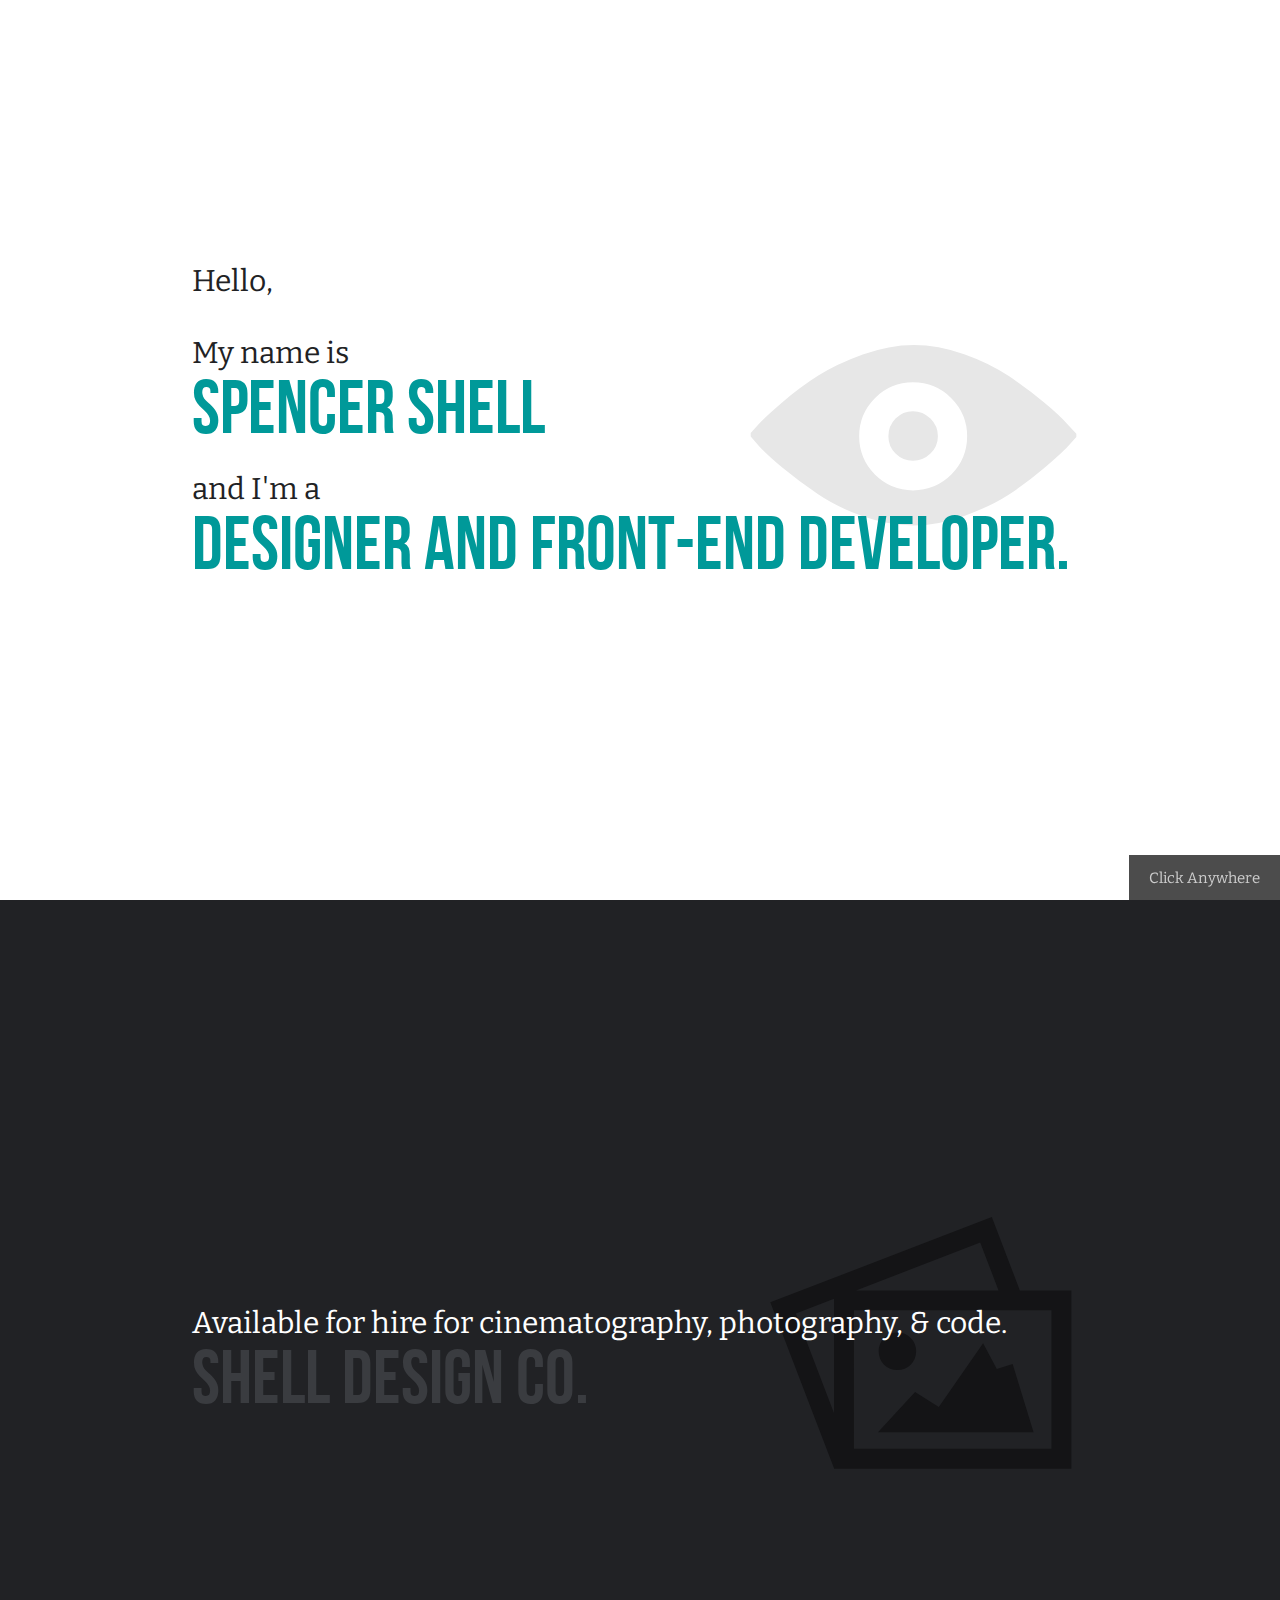
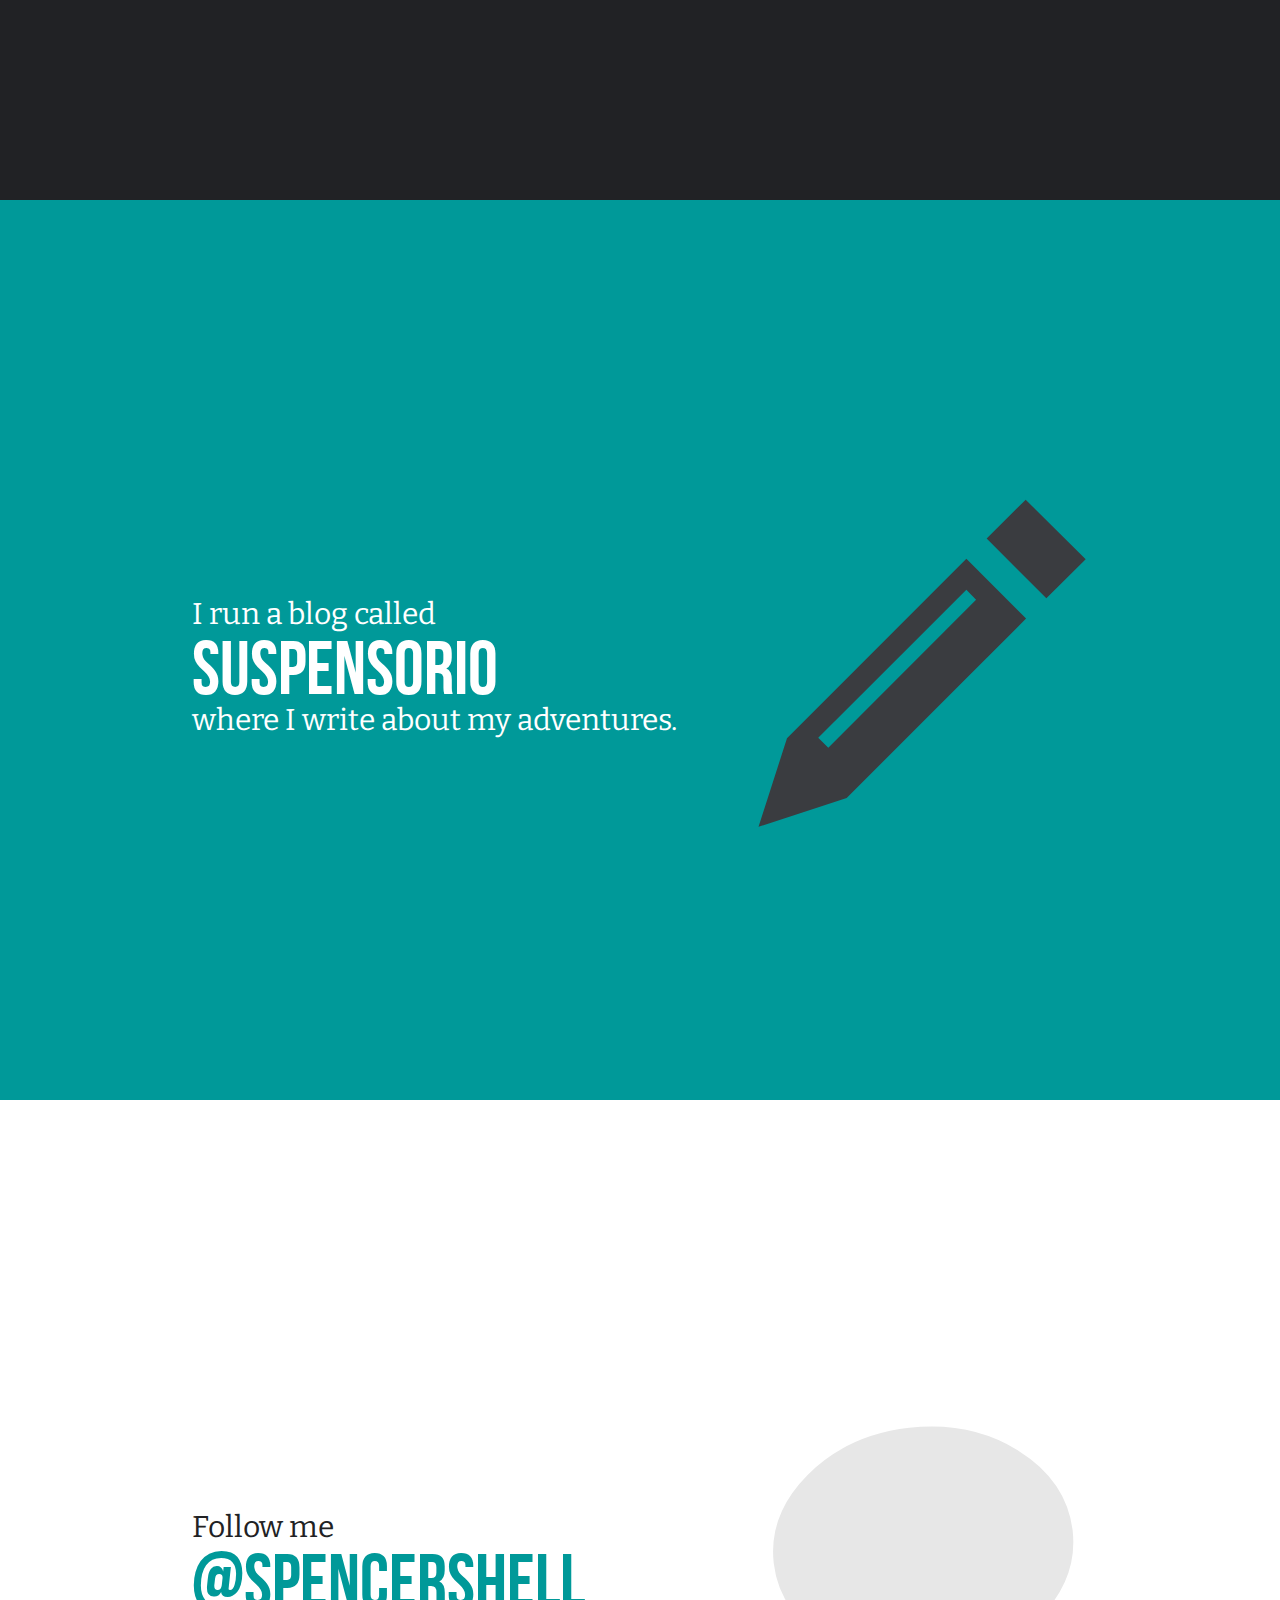
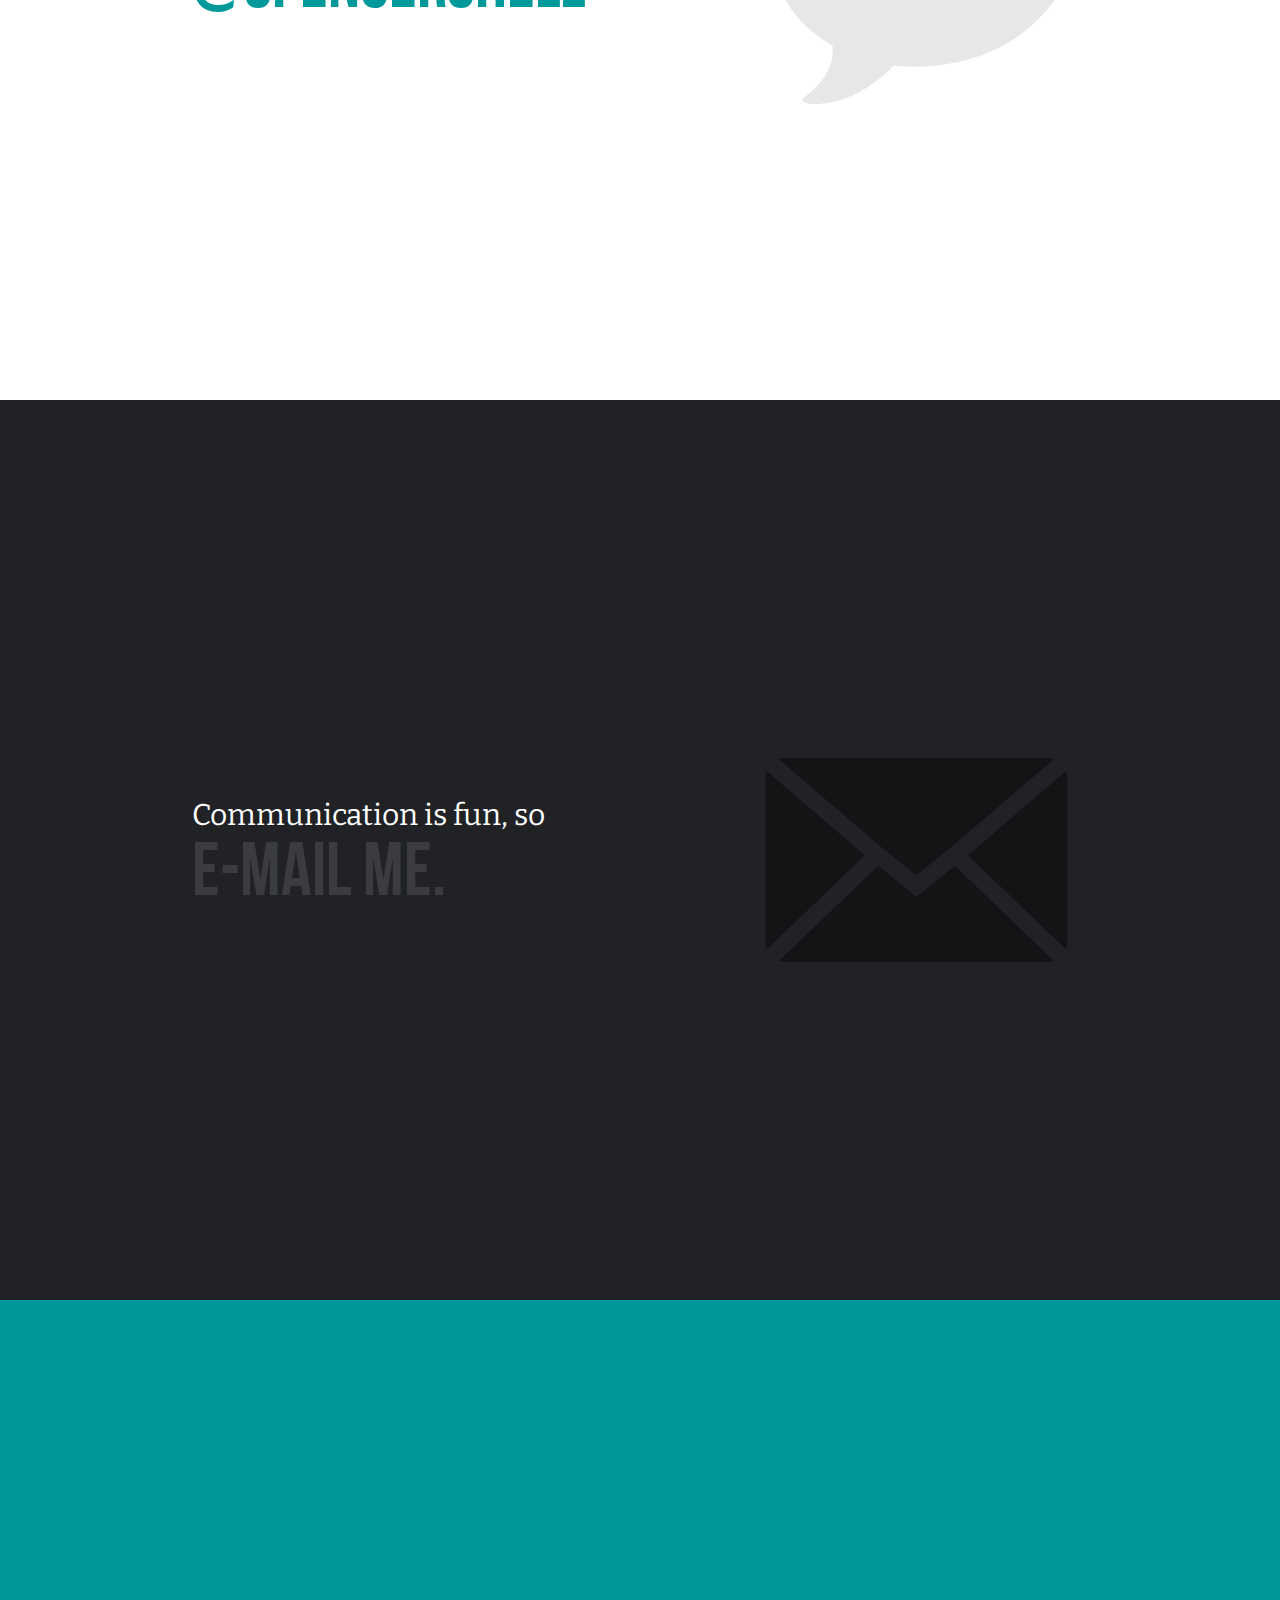
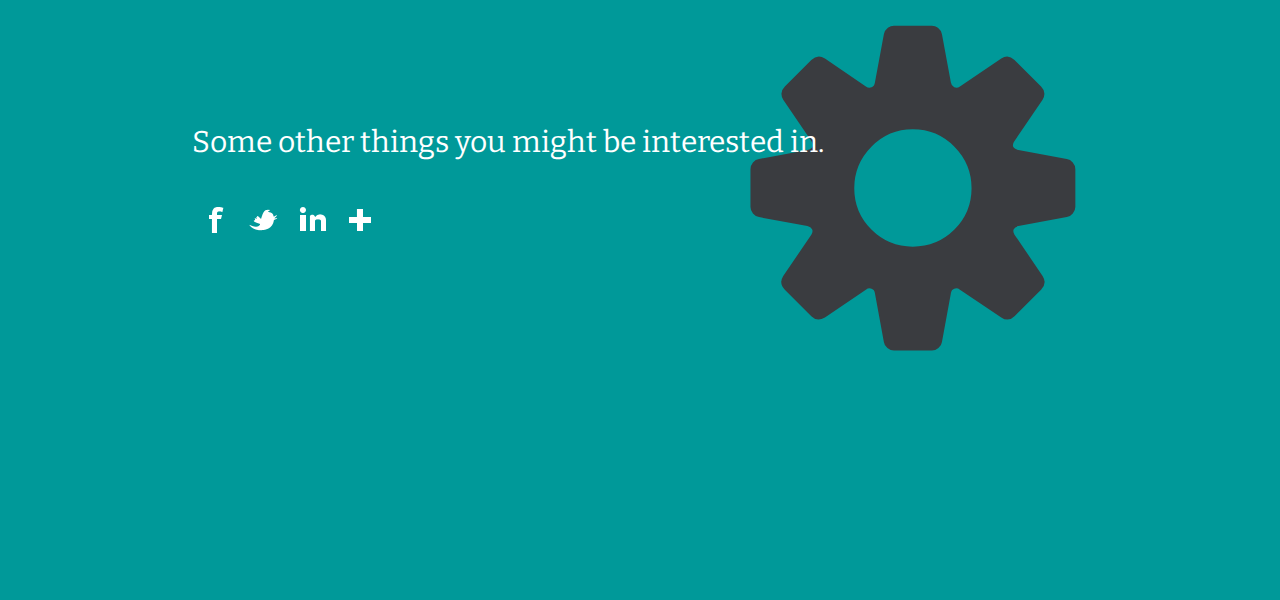
==== gh-pages/index.html @ f1c6f6f5 "spencer-shell" ====
<!DOCTYPE HTML PUBLIC "-//W3C//DTD HTML 4.01 Transitional//EN"
"http://www.w3.org/TR/html4/loose.dtd"> <head>

<!--

             
-->       

<title>
Spencer Shell - I Solve Problems
</title>

<!-- Meta Tags -->
<meta http-equiv="Content-Type" content="text/html;charset=utf-8" />
<meta name="author" content="Spencer Shell" />
<meta name="description" content="The website of front end developer and designer Spencer Shell" />
<meta name="keywords" content="design, graphic, graphic design, logo, print, web, icons, media, art, dribbble, spencer, shell, spencer shell, html, css, charlotte, North Carolina, website design, web development, charlotte web development, shell design co, design, html5," />
<meta name="viewport" content="width=device-width; initial-scale=1.0">

<!-- CSS -->
<LINK REL="SHORTCUT ICON" HREF="favicon.png"> 
<link rel="stylesheet" href="style.css" media="screen,projection" type="text/css">
<link href='http://fonts.googleapis.com/css?family=Bitter' rel='stylesheet' type='text/css'>

<!-- JS -->
<script src="jquery.js"></script>
	
<script>
function goToByScroll(id){
			$('html,body').animate({scrollTop: $("."+id).offset().top},'slow');
}
$(function()
{
        $('.slide') .css({'height': (($(window).height()) )});
        $('.content-frame') .css({'height': (($(window).height()))+'px'});
    
        $(window).bind('resize', function(){
            $('.slide') .css({'height': (($(window).height()) )});
            $('.content-frame') .css({'height': (($(window).height()))+'px'});
            $('.content-frame-fifth') .css({'height': (($(window).height()))+'px'});
        });
});

$('document').ready(function(){
	$("div.content-frame").vAlign("div");
});

(function ($) {
	$.fn.vAlign = function(container) {
		return this.each(function(i){
			if(container == null) {
				container = 'div';
			}
			$(this).html("<" + container + ">" + $(this).html() + "</" + container + ">");
			var el = $(this).children(container + ":first");
			var elh = $(el).height(); //new element height
			var ph = $(this).height(); //parent height
			var nh = (ph - elh) / 2; //new height to apply
			$(el).css('padding-top', nh);
		});
	};
})(jQuery);
</script>

</head>

<body>

<div id="assist">Click Anywhere</div>

		<div class="first slide" onclick="goToByScroll('second')">
			<div class="content-frame">
				
				<div class="content">
				Hello, <br><br>
				My name is <br>
				<h2 id="ccon">Spencer Shell<br></h2>
				and I'm a<br>
				<h2>Designer and Front-End Developer.</h2>
				</div>
				<span style="color: #e7e7e7; margin-top: -140px; font-size: 13em; float: right;">E</span>
				
			</div>
		</div>
		
		<div style="height: 620px;" class="second slide" onclick="goToByScroll('third')">
			<div style="height: 557px;" class="content-frame"><div style="padding-top: 15.5px;">
				<div class="content"></div>
				
				Available for hire for cinematography, photography, & code.<br>
				<h2><a href="http://shelldesign.co">Shell Design Co.</a><br></h2>

								
			</div>
			<span style="color: #141416; font-size: 12em; margin-top: -50px; float: right;">P</span>
			</div>
		</div>
		<div style="height: 620px;" class="third slide" onclick="goToByScroll('fourth')">
			<div style="height: 557px;" class="content-frame"><div style="padding-top: 33.5px;">
				<div class="content">
			
				I run a blog called<br>
				<h2><a href="http://blog.spencer-shell.com">suspensorio</a><br></h2>
				where I write about my adventures.<br>
				</div>
				<span style="color: #3a3c40; margin-top: -80px; font-size: 13em; float: right;">p</span>
			</div></div>
		</div>
		<div style="height: 620px;" class="fourth slide" onclick="goToByScroll('fifth')">
			<div style="height: 557px;" class="content-frame"><div style="padding-top: 23.5px;">
				<div class="content">
				Follow me<br>
				<h2><a href="http://twitter.com/spencershell">@spencershell</a><br></h2>
				</div>
				<span style="color: #e7e7e7; font-size: 12em; margin-top: -50px; float: right;">w</span>
				
			</div></div>
		</div>
		<div style="height: 620px;" class="fifth slide" onclick="goToByScroll('sixth')">
			<div style="height: 557px;" class="content-frame">
				<div class="content">
				Communication is fun, so<br>
				<h2><a href="mailto:hello@spencer-shell.com?subject=Howdy!">E-mail me.</a><br></h2>
			</div>
			<span style="color: #141416; font-size: 12em; margin-top: -50px; float: right;">M</span>
			</div>
		</div>
		<div style="height: 620px;" class="sixth slide" onclick="goToByScroll('first')">
			<div style="height: 557px;" class="content-frame"><div style="padding-top: 68.5px;">
				<div class="content">
				Some other things you might be interested in.<br><br>
				<a href="http://www.facebook.com/spencerlawsonshell" target="_blank"><img src="facebook.png" width="48" height="48" alt="facebook"/></a><a href="https://www.twitter.com/spencershell" target="_blank"><img src="twitter.png" width="48" height="48" alt="twitter"/></a><a href="http://www.linkedin.com/in/slshell" target="_blank"><img src="linkedin.png" width="48" height="48" alt="linkedin"/></a><a href="http://spencershell.tumblr.com" target="_blank"><img src="tumblr.png" width="48" height="48" alt="tumblr"/></a>
				</div>
				<span style="color: #3a3c40; margin-top: -60px; font-size: 13em; float: right;">y</span>
			</div></div>
		</div>

</body></html>
---- gh-pages/style.css ----
/* Just loadin' them webfonts... */

@font-face {
    font-family: 'Bebas';
    src: url('BebasNeue-webfont.eot');
    src: url('BebasNeue-webfont.eot?#iefix') format('embedded-opentype'),
         url('BebasNeue-webfont.woff') format('woff'),
         url('BebasNeue-webfont.ttf') format('truetype'),
         url('BebasNeue-webfont.svg#Bebas') format('svg');
    font-weight: normal;
    font-style: normal;
}

@font-face {
	font-family: 'Pictos';
	src: url('pictos-web.eot');
	src: local('☺'), url('pictos-web.woff') format('woff'), url('pictos-web.ttf') format('truetype'), url('pictos-web.svg#webfontIyfZbseF') format('svg');
	font-weight: normal;
	font-style: normal;
}


/* Reset default browser CSS. Based on work by Eric Meyer: http://meyerweb.com/eric/tools/css/reset/index.html
-------------------------------------------------------------- */

html, body, div, span, applet, object, iframe,
h1, h2, h3, h4, h5, h6, p, blockquote, pre,
a, abbr, acronym, address, big, cite, code,
del, dfn, em, font, img, ins, kbd, q, s, samp,
small, strike, strong, sub, sup, tt, var,
b, u, i, center,
dl, dt, dd, ol, ul, li,
fieldset, form, label, legend,
table, caption, tbody, tfoot, thead, tr, th, td {
  margin: 0;
  padding: 0;
  border: 0;
  vertical-align: baseline;
  background: transparent;
}
body {
  line-height: 1;
}
h1, h2, h3, h4, h5, h6 {
  font-weight: normal;
  clear: both;
}
ol, ul {
  list-style: none;
}
blockquote {
  quotes: none;
}
blockquote:before, blockquote:after {
  content: '';
  content: none;
}
del {
  text-decoration: line-through;
}
/* tables still need 'cellspacing="0"' in the markup */
table {
  border-collapse: collapse;
  border-spacing: 0;
}
a img { border: none; }


/* CSS */

p {
-webkit-hyphens: auto;
-moz-hyphens: auto;
hyphens: auto;
}

#assist {
	position: fixed;
	bottom: 0px;
	right: 0px;
	padding: 5px 20px;
	height: 35px;
		/* Fallback for web browsers that don't support RGBa */
	background-color: rgb(0, 0, 0);
		/* RGBa with 0.6 opacity */
	background-color: rgba(0, 0, 0, 0.7);
	color: #ccc;
	font-size: 0.5em;
	}

#container {
	width: 55%;
	}

span {
	font-family: 'Pictos';
	font-size: 15em;
	}

body {
	font-family: "Bitter", Georgia, serif;
	font-size: 30px;
	font-weight: 400;
	line-height: 1.2em;
	}

h2 {
	font-family: "Bebas", Helvetica, Arial, sans-serif;
	font-size: 75px;
	padding-top: 10px;
	line-height: 0.8em;
	}

.content-frame{
	width: 70%;
	display: block;
	margin: auto;
	}

.slide:hover{
	cursor: pointer;}
		
.first{
	background: #ffffff;
	vertical-align: top;
	color: #212224;
	}
	
.first h2 {
	color:#009999;
	}
	
h2#ccon {
	padding-bottom: 30px;
	}
	
.second{
	background: #212225;
	vertical-align: top;
	color: #ffffff;
	}
	
.second h2 a:link{
	color: #3a3c40;
	text-decoration: none;
	}
	
.second h2 a:hover{
	color: #fff !important;
	text-decoration: none;
	}
	
.second h2 a:visited{
	color: #3a3c40;
	text-decoration: none;
	}

.third{
	background: #009999;
	vertical-align: top;
	color: #ffffff;
	}
	
.third h2 a:link{
	color: #ffffff;
	text-decoration: none;
	}
	
.third h2 a:hover{
	color: #fff !important;
	text-decoration: none;
	}
	
.third h2 a:visited{
	color: #ffffff;
	text-decoration: none;
	}
	

.fourth{
	background: #ffffff;
	vertical-align: top;
	color: #212224;
	}
	
.fourth h2 a:link{
	color: #009999;
	text-decoration: none;
	}
	
.fourth h2 a:hover{
	color: #009999 !important;
	text-decoration: none;
	}
	
.fourth h2 a:visited{
	color: #009999;
	text-decoration: none;
	}
	
.fifth{
	background: #212225;
	vertical-align: top;
	color: #ffffff;
	}
	
.fifth h2 a:link{
	color: #3a3c40;
	text-decoration: none;
	}
	
.fifth h2 a:hover{
	color: #fff !important;
	text-decoration: none;
	}
	
.fifth h2 a:visited{
	color: #3a3c40;
	text-decoration: none;
	}

.sixth{
	background: #009999;
	vertical-align: top;
	color: #ffffff;
	}
	
@media screen and (max-width: 430px) {

span {
	font-size: 10em;
	}
	
body {
	font-size: 18px;
	font-weight: 400;
	line-height: 1.2em;
	}

h2 {
	font-size: 45px;
	padding-top: 10px;
	line-height: 0.8em;
	}

#assist {
	font-size: 0.7em;
	height: 20px;
	}

}
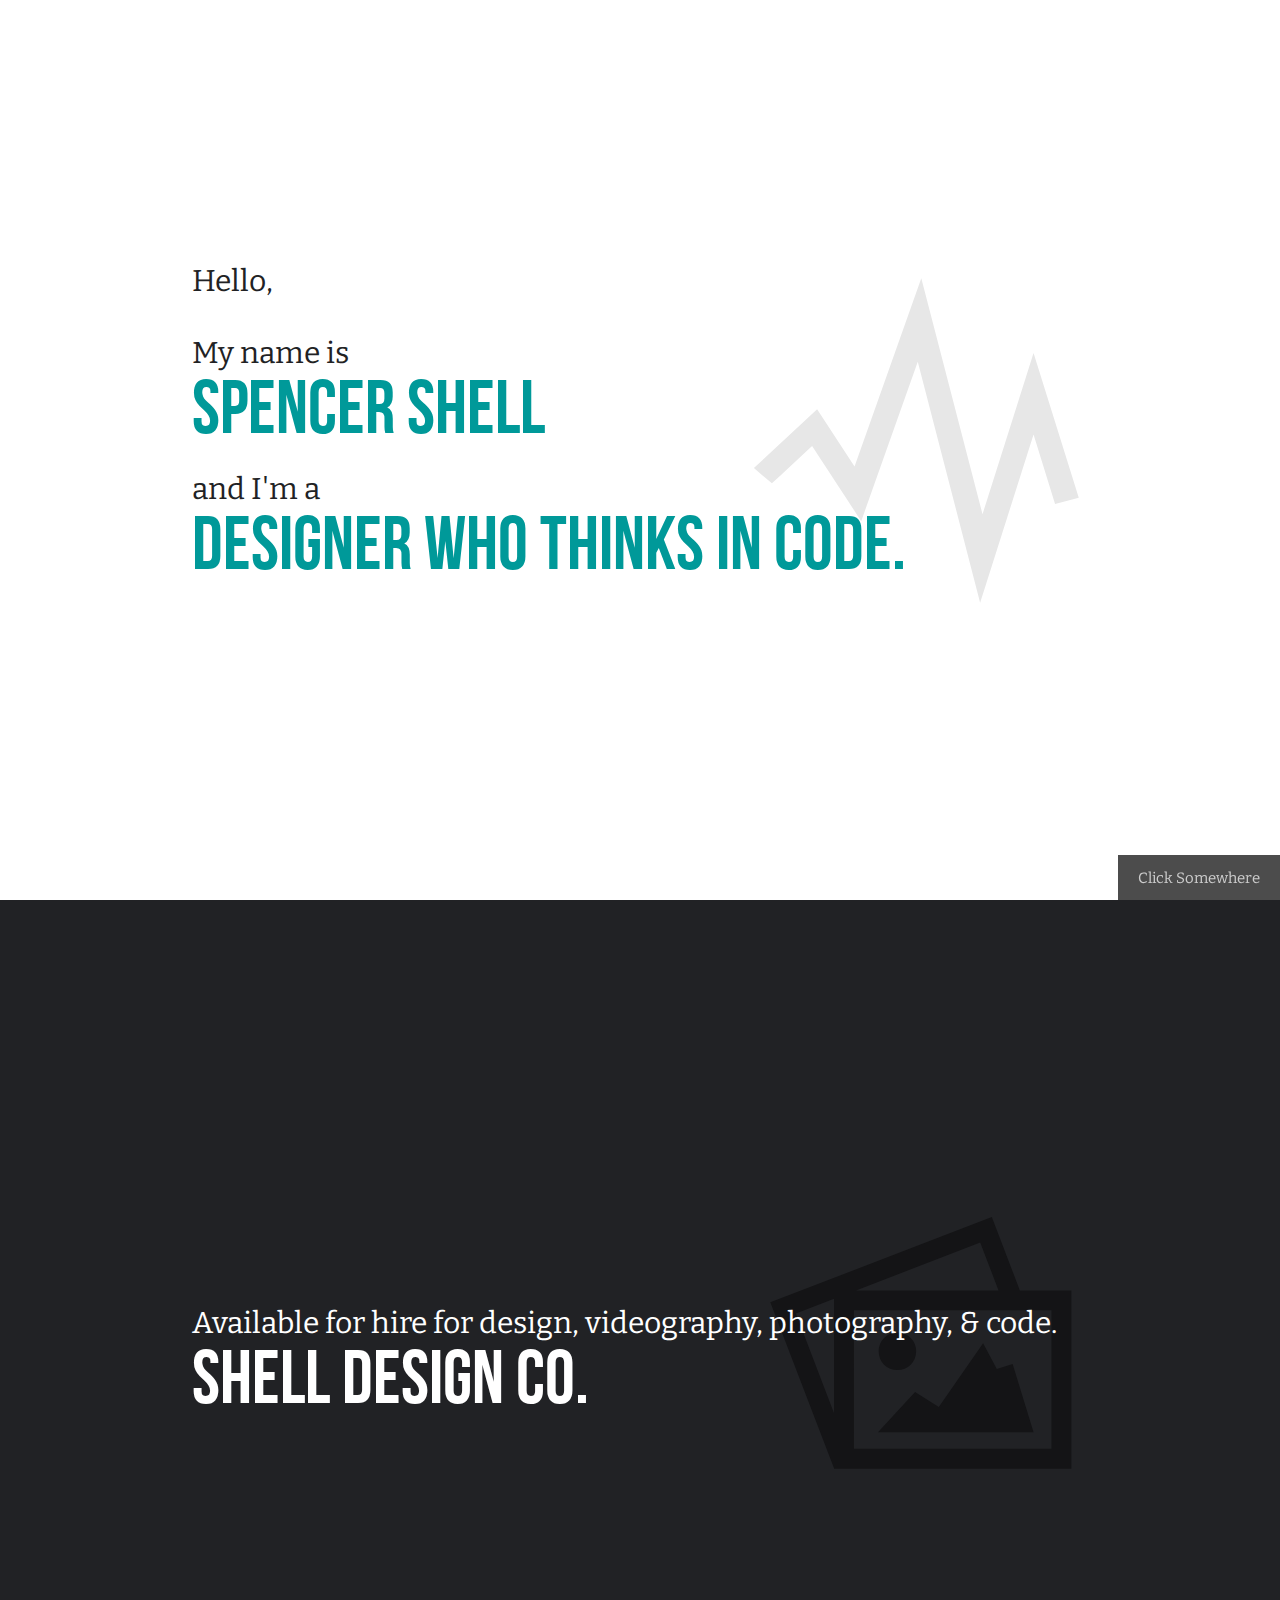
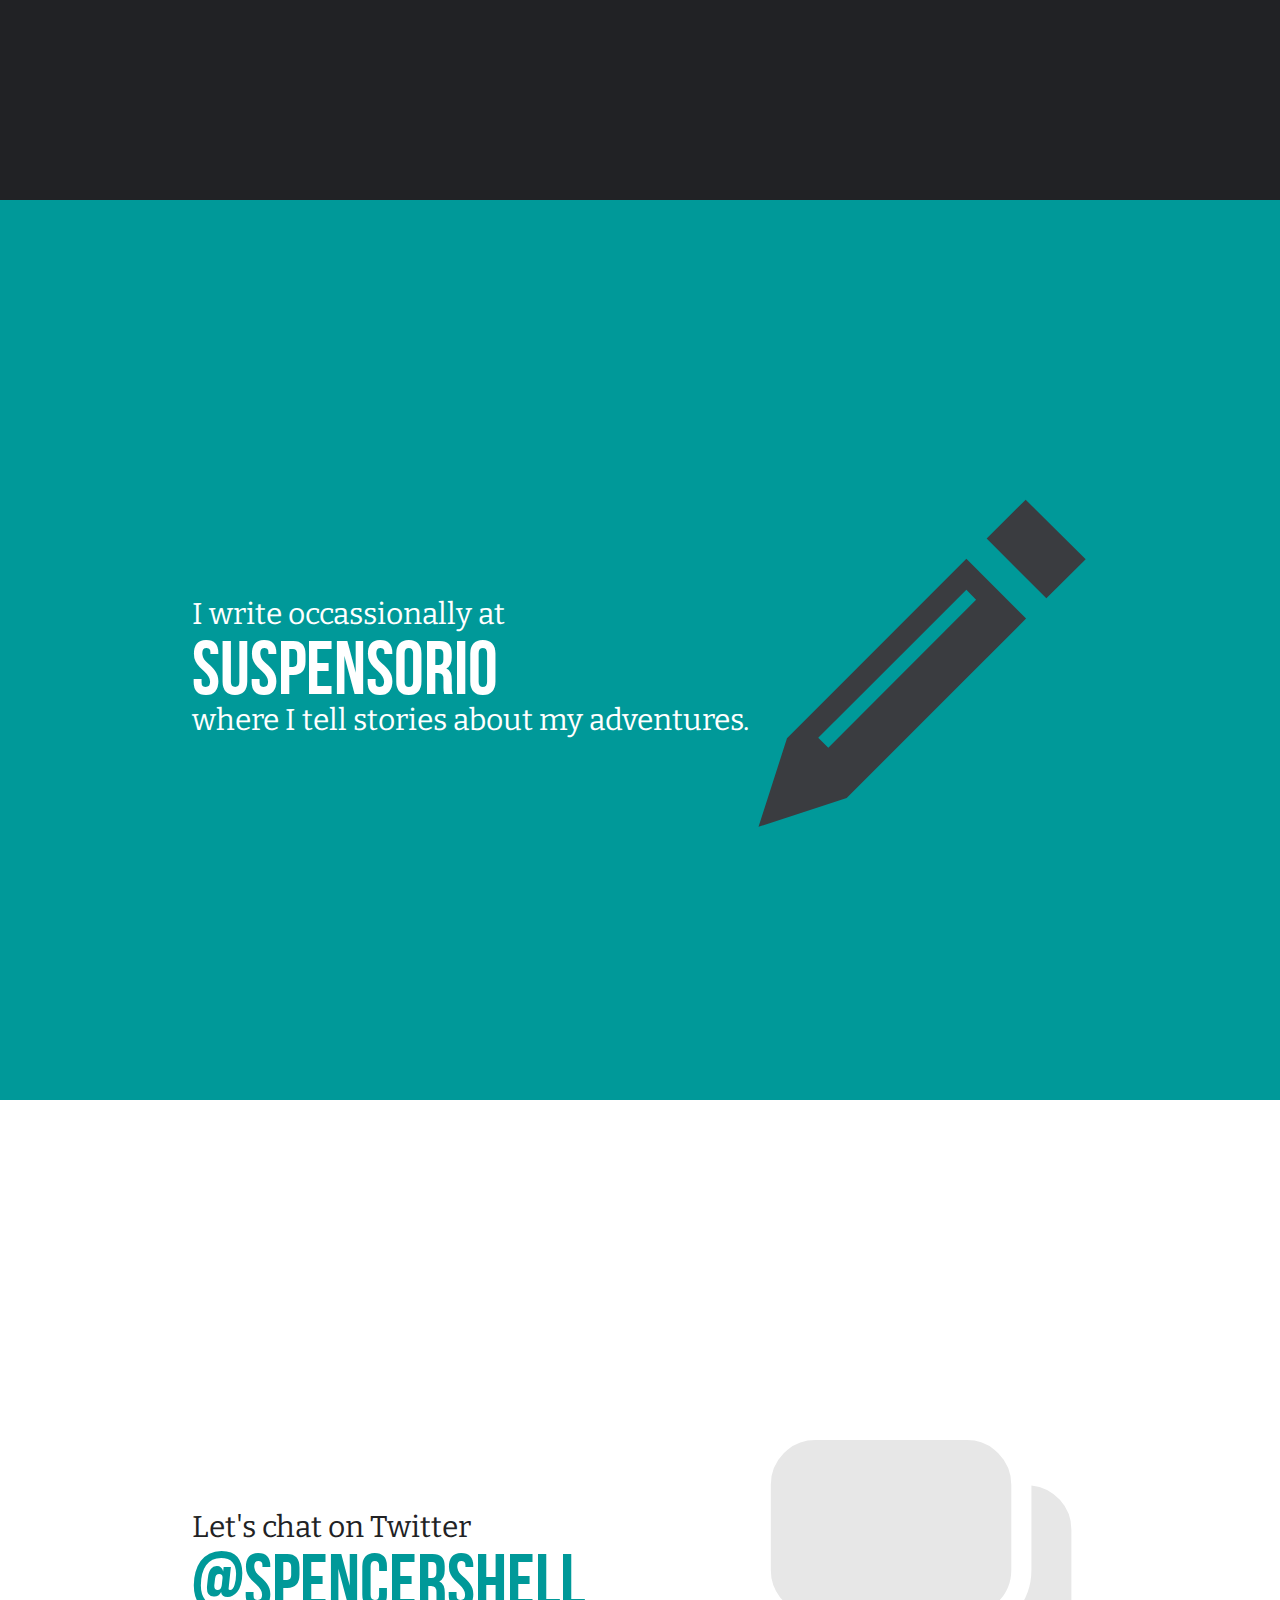
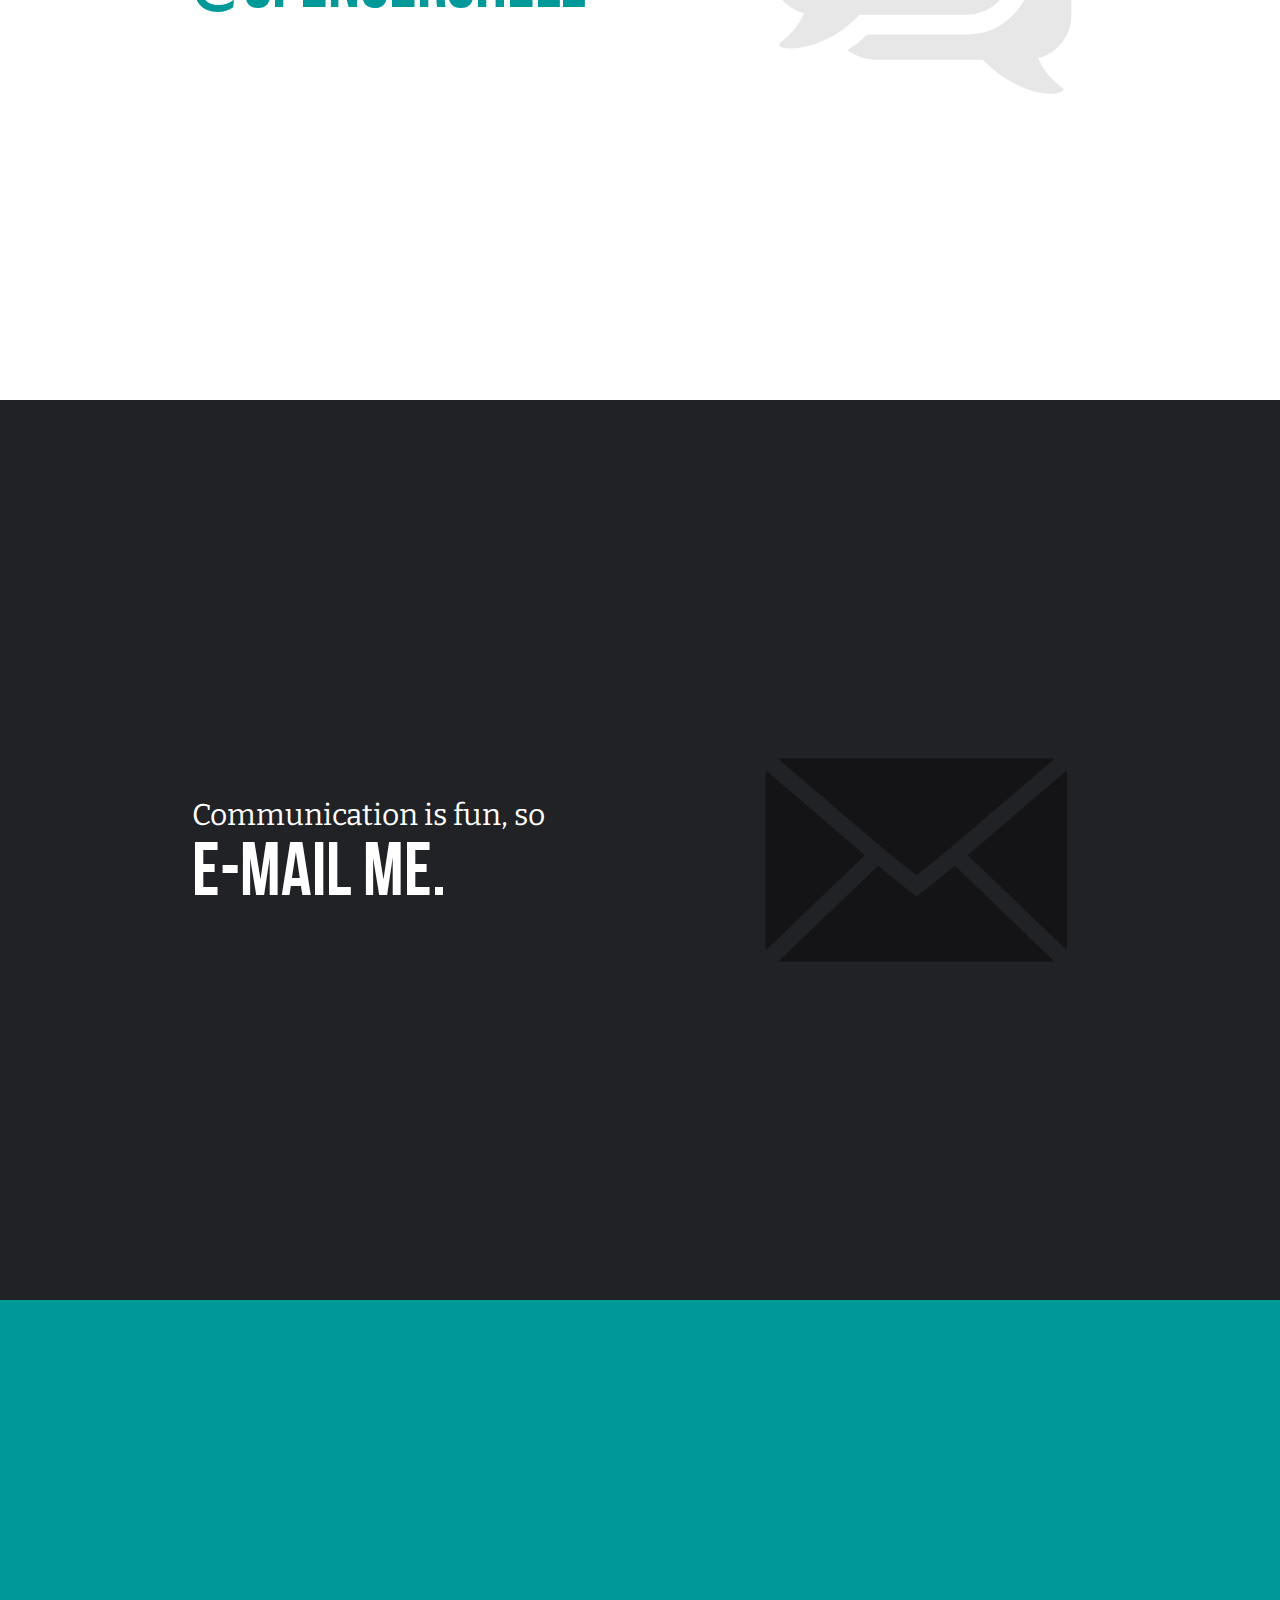
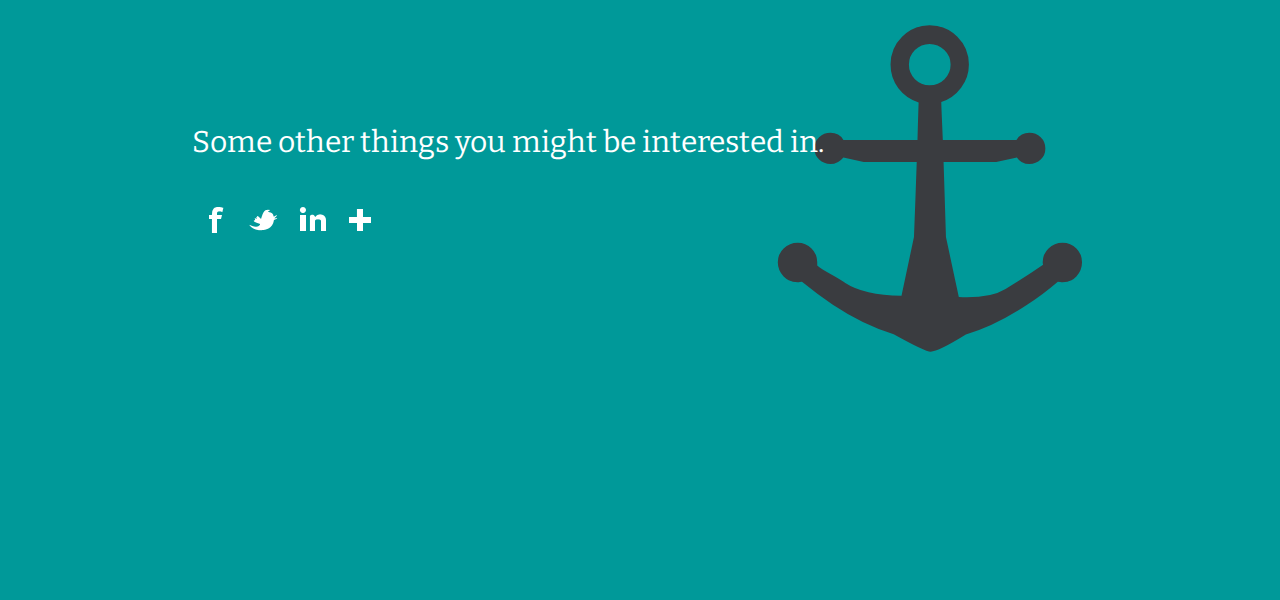
==== commit ce7044f4: "GH Pages Update" ====
--- a/gh-pages/index.html
+++ b/gh-pages/index.html
@@ -1,32 +1,41 @@
-
-<!DOCTYPE HTML PUBLIC "-//W3C//DTD HTML 4.01 Transitional//EN"
-"http://www.w3.org/TR/html4/loose.dtd"> <head>
-
+<!DOCTYPE html PUBLIC "-//W3C//DTD HTML 4.01 Transitional//EN">
+<head>
 <!--
+   _____ _          _ _   _____            _                _____       
+  / ____| |        | | | |  __ \          (_)              / ____|      
+ | (___ | |__   ___| | | | |  | | ___  ___ _  __ _ _ __   | |     ___   
+  \___ \| '_ \ / _ \ | | | |  | |/ _ \/ __| |/ _` | '_ \  | |    / _ \  
+  ____) | | | |  __/ | | | |__| |  __/\__ \ | (_| | | | | | |___| (_) | 
+ |_____/|_| |_|\___|_|_| |_____/ \___||___/_|\__, |_| |_|  \_____\___(_)
+                                              __/ |                     
+                                             |___/           SHELLDESIGN.CO
 
              
--->       
-
-<title>
-Spencer Shell - I Solve Problems
-</title>
-
+-->
+<title>Spencer Shell - A designer who thinks in code.</title>
 <!-- Meta Tags -->
-<meta http-equiv="Content-Type" content="text/html;charset=utf-8" />
-<meta name="author" content="Spencer Shell" />
-<meta name="description" content="The website of front end developer and designer Spencer Shell" />
-<meta name="keywords" content="design, graphic, graphic design, logo, print, web, icons, media, art, dribbble, spencer, shell, spencer shell, html, css, charlotte, North Carolina, website design, web development, charlotte web development, shell design co, design, html5," />
+<meta http-equiv="Content-Type" content="text/html; charset=utf-8">
+<meta name="author" content="Spencer Shell">
+<link rel="author" href="https://plus.google.com/104293451760575522431/">
+<meta name="p:domain_verify" content="ba53bd323f646fcdbc4893dbe3b966b4">
+<meta content="Spencer Shell">
+<meta content="http://spencer-shell.com/">
+<meta content="Spencer Shell, Spencer, Shell">
+<meta content="website">
+<meta content="Spencer Shell - Designer - User Interface Engineer - Follow me @spencershell">
+<meta name="description" content="Spencer Shell - User Interface Engineer and Designer. Follow me @spencershell">
+<meta name="keywords" content="spencer shell, spencer, shell, designer, front-end developer, web designer, shell design co, media, art, dribbble, spencer, shell, spencer shell, html, css, charlotte, North Carolina, website design, web development, charlotte web development, html5,">
 <meta name="viewport" content="width=device-width; initial-scale=1.0">
 
 <!-- CSS -->
-<LINK REL="SHORTCUT ICON" HREF="favicon.png"> 
+<link rel="SHORTCUT ICON" href="favicon.png">
 <link rel="stylesheet" href="style.css" media="screen,projection" type="text/css">
 <link href='http://fonts.googleapis.com/css?family=Bitter' rel='stylesheet' type='text/css'>
 
 <!-- JS -->
-<script src="jquery.js"></script>
+<script type="text/javascript" src="jquery.js"></script>
 	
-<script>
+<script type="text/javascript">
 function goToByScroll(id){
 			$('html,body').animate({scrollTop: $("."+id).offset().top},'slow');
 }
@@ -67,7 +76,7 @@
 
 <body>
 
-<div id="assist">Click Anywhere</div>
+<div id="assist">Click Somewhere</div>
 
 		<div class="first slide" onclick="goToByScroll('second')">
 			<div class="content-frame">
@@ -77,9 +86,9 @@
 				My name is <br>
 				<h2 id="ccon">Spencer Shell<br></h2>
 				and I'm a<br>
-				<h2>Designer and Front-End Developer.</h2>
+				<h2>Designer who thinks in code.</h2>
 				</div>
-				<span style="color: #e7e7e7; margin-top: -140px; font-size: 13em; float: right;">E</span>
+				<span style="color: #e7e7e7; margin-top: -140px; font-size: 13em; float: right;">Y</span>
 				
 			</div>
 		</div>
@@ -88,8 +97,8 @@
 			<div style="height: 557px;" class="content-frame"><div style="padding-top: 15.5px;">
 				<div class="content"></div>
 				
-				Available for hire for cinematography, photography, & code.<br>
-				<h2><a href="http://shelldesign.co">Shell Design Co.</a><br></h2>
+				Available for hire for design, videography, photography, &amp; code.<br>
+<h2><a href="http://shelldesign.co">Shell Design Co.</a><br></h2>
 
 								
 			</div>
@@ -100,9 +109,9 @@
 			<div style="height: 557px;" class="content-frame"><div style="padding-top: 33.5px;">
 				<div class="content">
 			
-				I run a blog called<br>
+				I write occassionally at<br>
 				<h2><a href="http://blog.spencer-shell.com">suspensorio</a><br></h2>
-				where I write about my adventures.<br>
+				where I tell stories about my adventures.<br>
 				</div>
 				<span style="color: #3a3c40; margin-top: -80px; font-size: 13em; float: right;">p</span>
 			</div></div>
@@ -110,10 +119,10 @@
 		<div style="height: 620px;" class="fourth slide" onclick="goToByScroll('fifth')">
 			<div style="height: 557px;" class="content-frame"><div style="padding-top: 23.5px;">
 				<div class="content">
-				Follow me<br>
+				Let's chat on Twitter<br>
 				<h2><a href="http://twitter.com/spencershell">@spencershell</a><br></h2>
 				</div>
-				<span style="color: #e7e7e7; font-size: 12em; margin-top: -50px; float: right;">w</span>
+				<span style="color: #e7e7e7; font-size: 12em; margin-top: -50px; float: right;">q</span>
 				
 			</div></div>
 		</div>
@@ -129,10 +138,11 @@
 		<div style="height: 620px;" class="sixth slide" onclick="goToByScroll('first')">
 			<div style="height: 557px;" class="content-frame"><div style="padding-top: 68.5px;">
 				<div class="content">
-				Some other things you might be interested in.<br><br>
-				<a href="http://www.facebook.com/spencerlawsonshell" target="_blank"><img src="facebook.png" width="48" height="48" alt="facebook"/></a><a href="https://www.twitter.com/spencershell" target="_blank"><img src="twitter.png" width="48" height="48" alt="twitter"/></a><a href="http://www.linkedin.com/in/slshell" target="_blank"><img src="linkedin.png" width="48" height="48" alt="linkedin"/></a><a href="http://spencershell.tumblr.com" target="_blank"><img src="tumblr.png" width="48" height="48" alt="tumblr"/></a>
+				Some other things you might be interested in.<br>
+<br>
+<a href="http://www.facebook.com/spencerlawsonshell" target="_blank"><img src="facebook.png" width="48" height="48" alt="facebook"></a><a href="https://www.twitter.com/spencershell" target="_blank"><img src="twitter.png" width="48" height="48" alt="twitter"></a><a href="http://www.linkedin.com/in/slshell" target="_blank"><img src="linkedin.png" width="48" height="48" alt="linkedin"></a><a href="http://spencershell.tumblr.com" target="_blank"><img src="tumblr.png" width="48" height="48" alt="tumblr"></a>
 				</div>
-				<span style="color: #3a3c40; margin-top: -60px; font-size: 13em; float: right;">y</span>
+				<span style="color: #3a3c40; margin-top: -60px; font-size: 13em; float: right;">a</span>
 			</div></div>
 		</div>
 
--- a/gh-pages/style.css
+++ b/gh-pages/style.css
@@ -1,4 +1,13 @@
-/* Just loadin' them webfonts... */
+/* 
+   _____ _          _ _   _____            _                _____       
+  / ____| |        | | | |  __ \          (_)              / ____|      
+ | (___ | |__   ___| | | | |  | | ___  ___ _  __ _ _ __   | |     ___   
+  \___ \| '_ \ / _ \ | | | |  | |/ _ \/ __| |/ _` | '_ \  | |    / _ \  
+  ____) | | | |  __/ | | | |__| |  __/\__ \ | (_| | | | | | |___| (_) | 
+ |_____/|_| |_|\___|_|_| |_____/ \___||___/_|\__, |_| |_|  \_____\___(_)
+                                              __/ |                     
+                                             |___/           SHELLDESIGN.CO
+Just loadin' them webfonts... */
 
 @font-face {
     font-family: 'Bebas';
@@ -141,17 +150,17 @@
 	}
 	
 .second h2 a:link{
-	color: #3a3c40;
+	color: #fff;
 	text-decoration: none;
 	}
 	
 .second h2 a:hover{
-	color: #fff !important;
+	color: #3a3c40 !important;
 	text-decoration: none;
 	}
 	
 .second h2 a:visited{
-	color: #3a3c40;
+	color: #fff;
 	text-decoration: none;
 	}
 
@@ -162,17 +171,17 @@
 	}
 	
 .third h2 a:link{
-	color: #ffffff;
+	color: #fff;
 	text-decoration: none;
 	}
 	
 .third h2 a:hover{
-	color: #fff !important;
+	color: #3a3c40 !important;
 	text-decoration: none;
 	}
 	
 .third h2 a:visited{
-	color: #ffffff;
+	color: #fff;
 	text-decoration: none;
 	}
 	
@@ -205,17 +214,17 @@
 	}
 	
 .fifth h2 a:link{
-	color: #3a3c40;
+	color: #fff;
 	text-decoration: none;
 	}
 	
 .fifth h2 a:hover{
-	color: #fff !important;
+	color: #3a3c40 !important;
 	text-decoration: none;
 	}
 	
 .fifth h2 a:visited{
-	color: #3a3c40;
+	color: #fff;
 	text-decoration: none;
 	}
 
